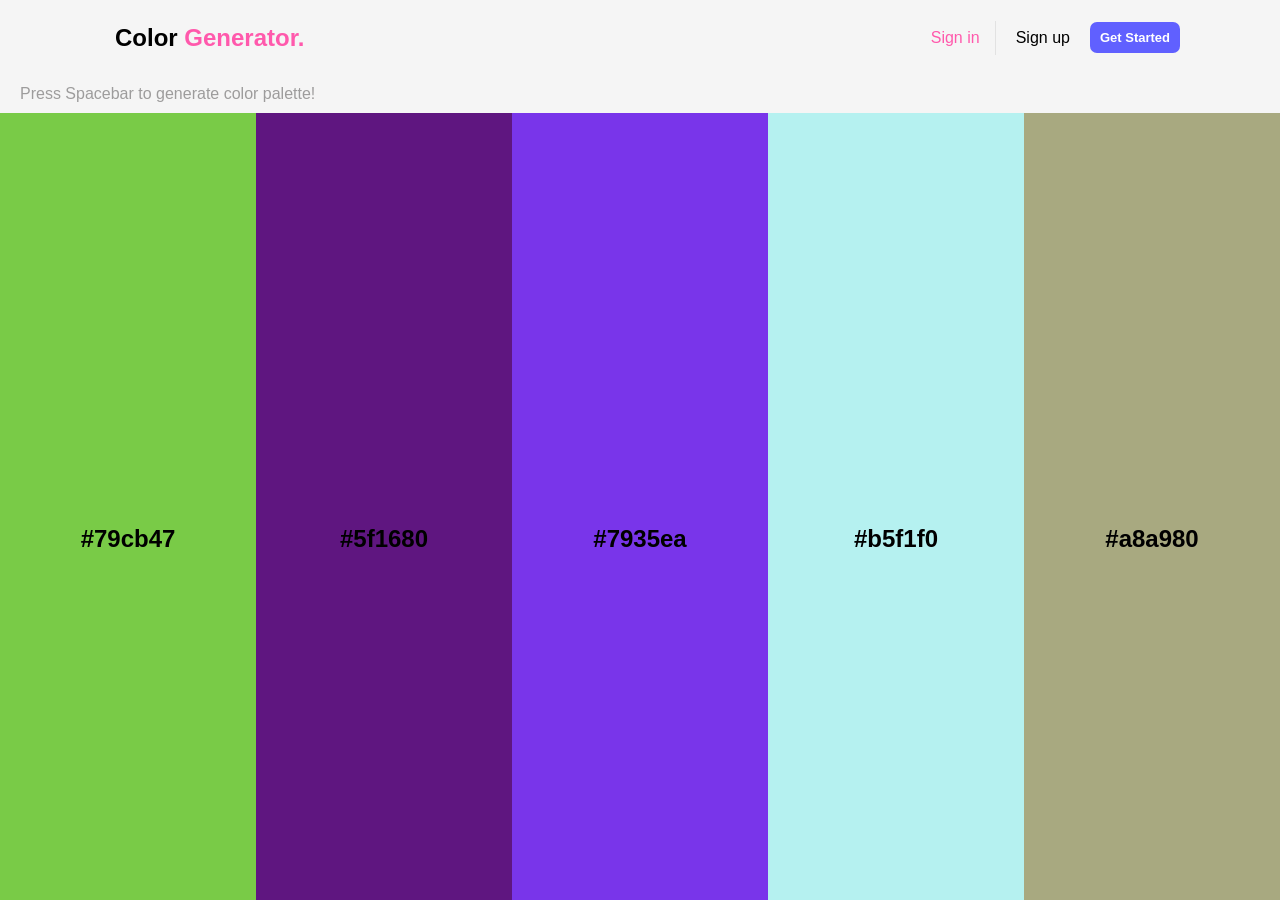
==== ColorPalette.html @ 7dc891ec "first commit" ====
<!DOCTYPE html>
<html lang="en">
<head>
    <meta charset="UTF-8">
    <meta name="viewport" content="width=device-width, initial-scale=1.0">
    <title>Color Palette</title>
    <link rel="stylesheet" href="ColorPalette.css">
</head>
<body>
    <div class="main">
         <nav>
                <a href="index.html">
                    <h2>Color <span>Generator.</span></h2>
                </a>
                <div class="buttons">
                    <a href="#" id="signin">Sign in</a>
                    <a href="#" id="signup">Sign up</a>
                    <button id="start">Get Started</button>
                </div>
            </nav>
            <p>Press Spacebar to generate color palette!</p>
        <div class="container">
            <div class="colors c1">
                <p>Copy</p>
                <h2></h2>
            </div>
            <div class="colors c2">
                <p>Copy</p>
                <h2></h2>
            </div>
            <div class="colors c3">
                <p>Copy</p>
                <h2></h2>
            </div>
            <div class="colors c4">
                <p>Copy</p>
                <h2></h2>
            </div>
            <div class="colors c5">
                <p>Copy</p>
                <h2></h2>
            </div>
        </div>
    </div>


    <script src="ColorPalette.js"></script>
</body>
</html>
---- ColorPalette.css ----
*{
    margin: 0;
    padding: 0;
    box-sizing: border-box;
    font-family: Arial, Helvetica, sans-serif;
    overflow: hidden;
}

.main{
    width: 100vw;
    height: 100vh;
    background-color: whitesmoke;
}

a{
    text-decoration: none;
}

nav {
    width: 100vw;
    height: 75px;
    display: flex;
    align-items: center;
    justify-content: space-between;
    padding: 20px 100px;
}

nav .buttons {
    display: flex;
    align-items: center;
    gap: 5px;
}

p{
    padding: 10px 20px;
    color: rgb(157, 156, 156);
}

a {
    padding: 8px 15px;
}

nav h2{
    color: black;
}

nav h2 span {
    color: rgb(255, 89, 172);
}

#signin {
    color: rgb(255, 89, 172);
    border-right: 1px solid rgb(226, 226, 226);
    cursor: pointer;
}

#signin:hover {
    color: lightseagreen;

}

#signup {
    color: #000;
    cursor: pointer;
}

#signup:hover {
    color: rgb(96, 96, 255);
}

#start {
    background-color: rgb(96, 96, 255);
    color: white;
    padding: 8px 10px;
    border: none;
    outline: none;
    border-radius: 7px;
    font-weight: bold;
    font-size: 13px;
    cursor: pointer;
}

#start:hover {
    background-color: rgb(120, 120, 250);
}


.container{
    width: 100vw;
    height: calc(100vh - 75px);
    display: flex;
}

.colors{
    width: 20%;
    height: 100%;
    display: flex;
    align-items: center;
    justify-content: center;
    cursor: pointer;
    flex-direction: column;
}

.colors p{
    background-color: black;
    color:white;
    padding: 5px 15px;
    border-radius: 5px;
    font-size: 15px;
    opacity: 0;
}

.colors:hover p{
    opacity: 1;
    transition: all ease-in 0.2s;
}
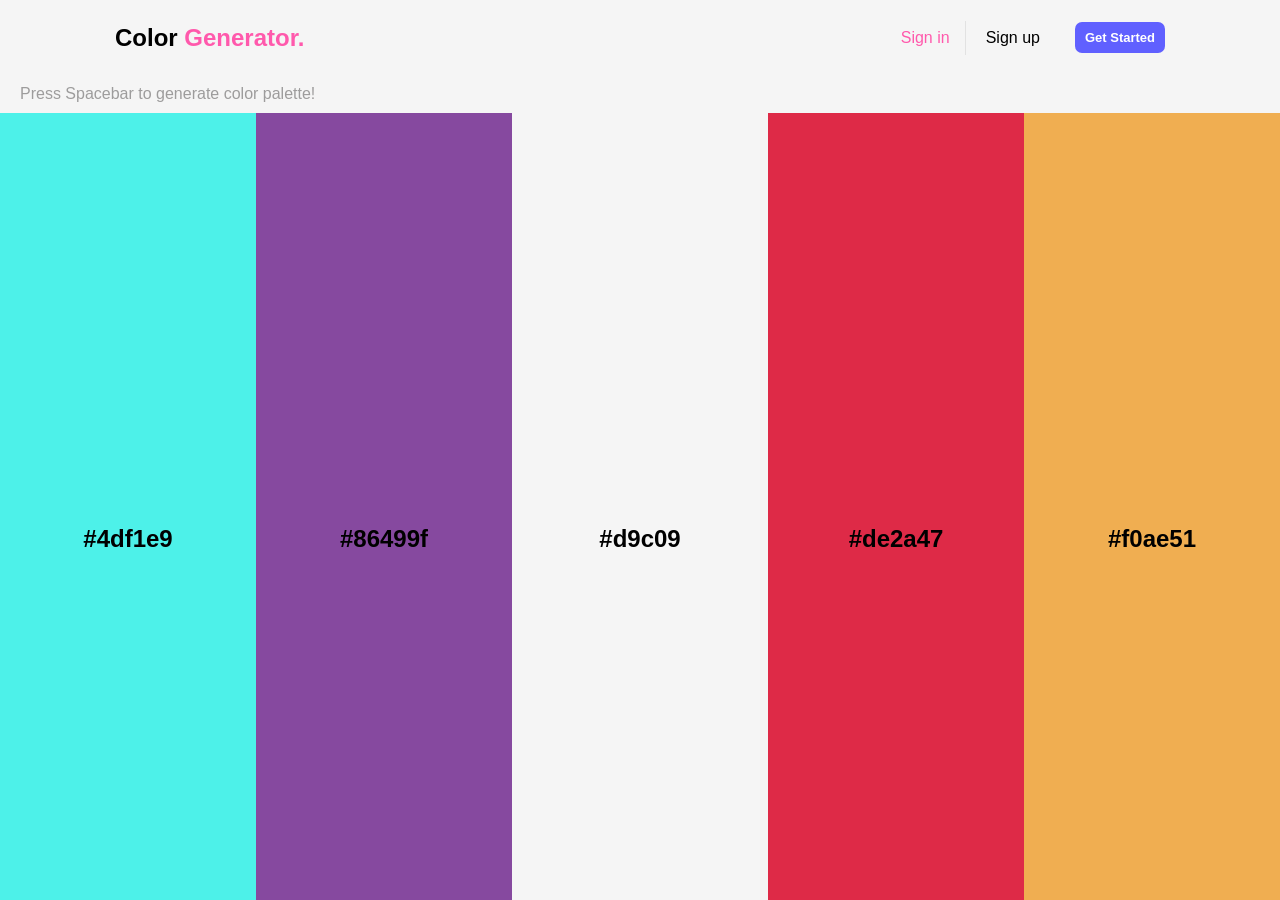
==== commit 8816f55c: "add link" ====
--- a/ColorPalette.html
+++ b/ColorPalette.html
@@ -15,7 +15,9 @@
                 <div class="buttons">
                     <a href="#" id="signin">Sign in</a>
                     <a href="#" id="signup">Sign up</a>
-                    <button id="start">Get Started</button>
+                   <a href="ColorPalette.html">
+                        <button id="start">Get Started</button>
+                    </a>
                 </div>
             </nav>
             <p>Press Spacebar to generate color palette!</p>
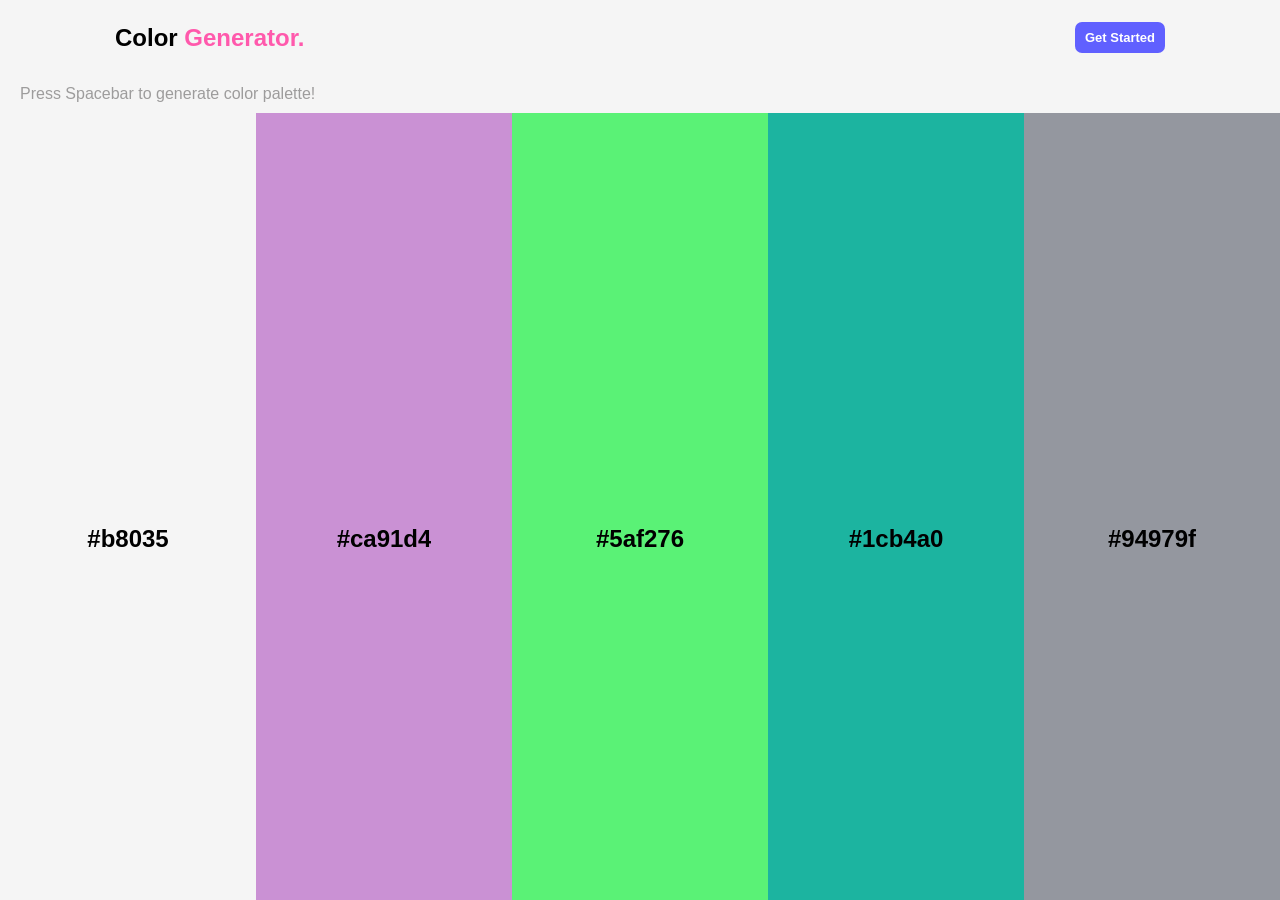
==== commit aff17969: "Replace sign in/sign up links with 'Get Started' button" ====
--- a/ColorPalette.html
+++ b/ColorPalette.html
@@ -13,8 +13,7 @@
                     <h2>Color <span>Generator.</span></h2>
                 </a>
                 <div class="buttons">
-                    <a href="#" id="signin">Sign in</a>
-                    <a href="#" id="signup">Sign up</a>
+                   
                    <a href="ColorPalette.html">
                         <button id="start">Get Started</button>
                     </a>
@@ -48,4 +47,4 @@
 
     <script src="ColorPalette.js"></script>
 </body>
-</html>+</html>
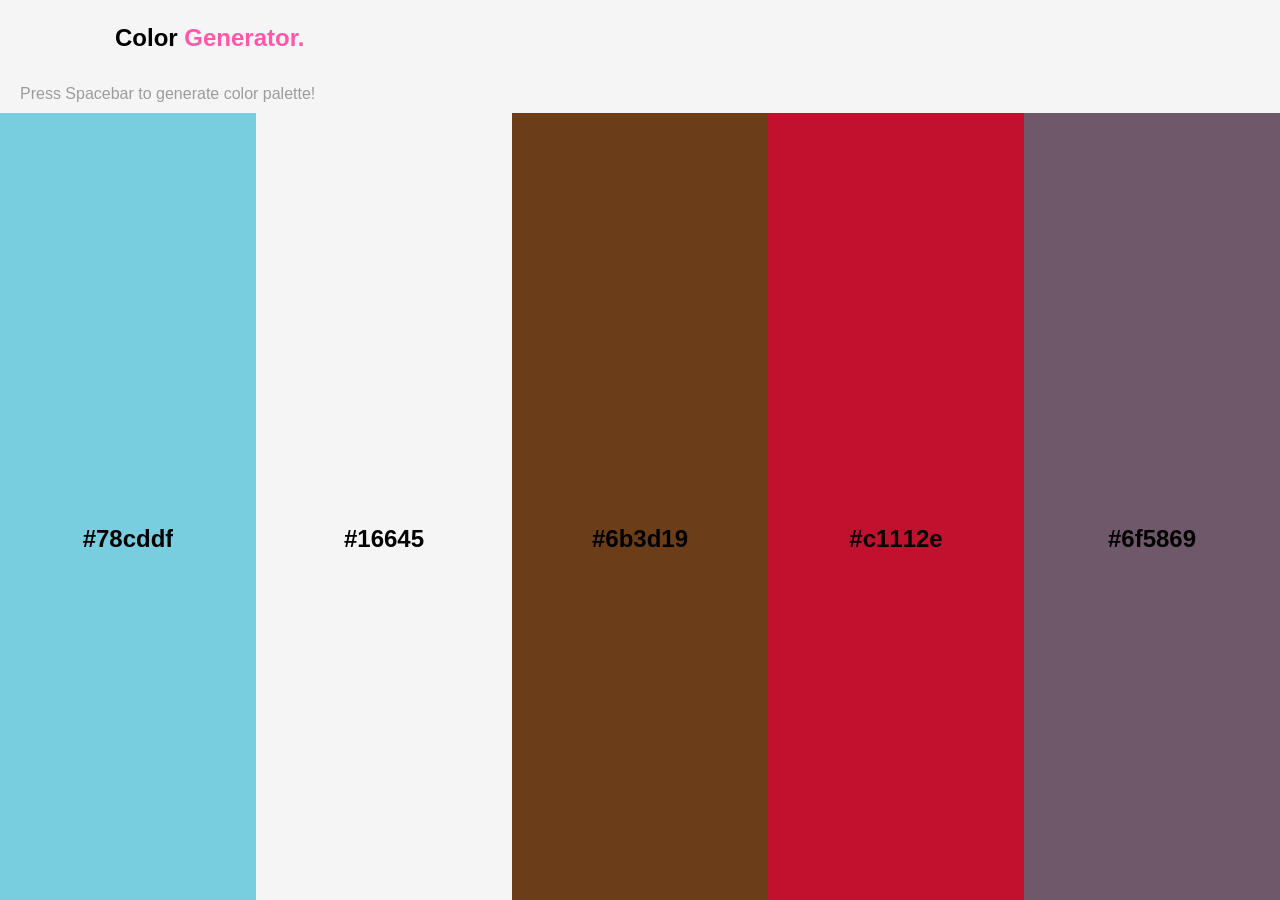
==== commit b57d0d8f: "Remove 'Get Started' button from ColorPalette.html Removed the 'Get Started' button from the navigat" ====
--- a/ColorPalette.html
+++ b/ColorPalette.html
@@ -12,12 +12,7 @@
                 <a href="index.html">
                     <h2>Color <span>Generator.</span></h2>
                 </a>
-                <div class="buttons">
-                   
-                   <a href="ColorPalette.html">
-                        <button id="start">Get Started</button>
-                    </a>
-                </div>
+                
             </nav>
             <p>Press Spacebar to generate color palette!</p>
         <div class="container">
